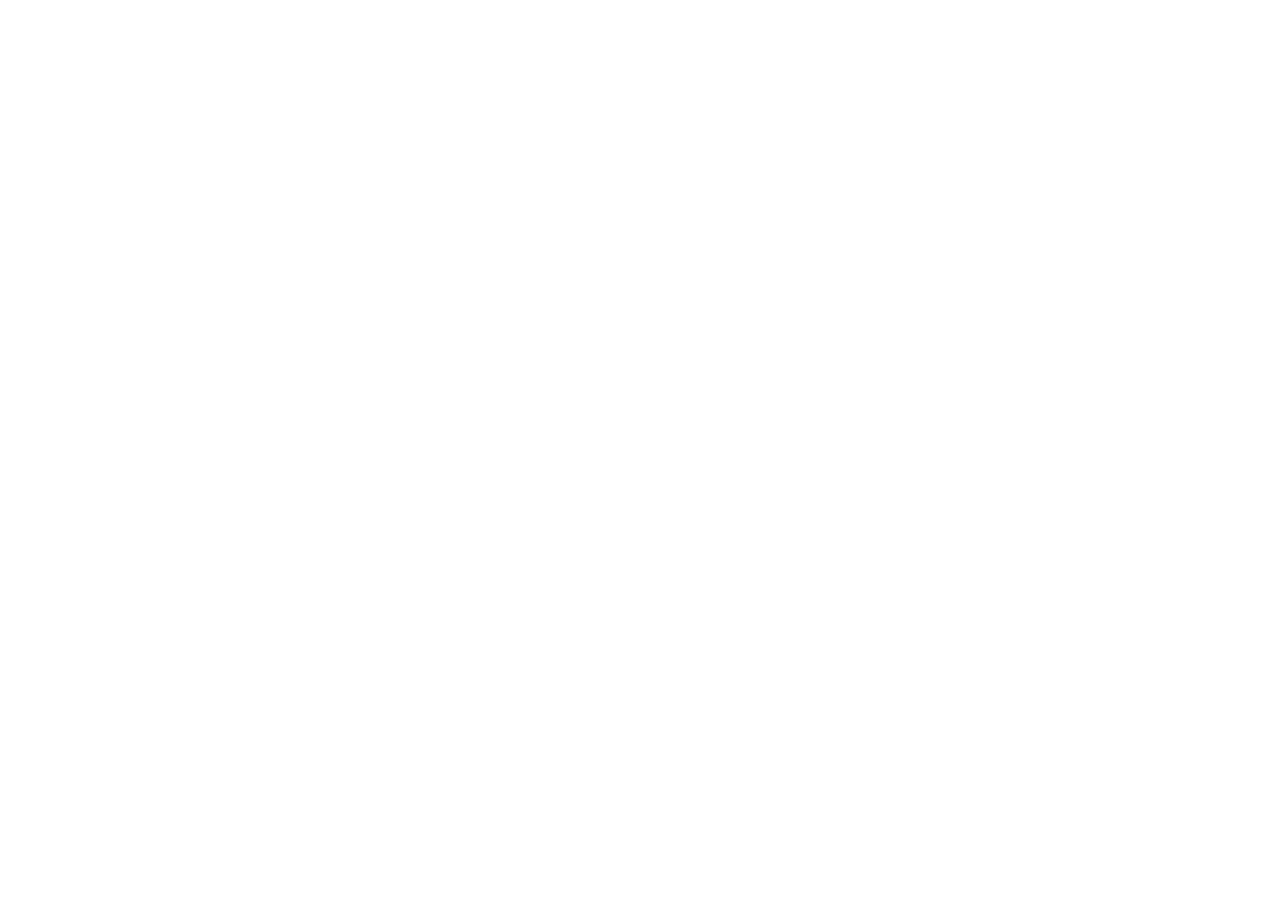
==== pagina/index.html @ 7d1b7ef0 "Primer cambio" ====
<!DOCTYPE html>
<html lang="en">
<head>
    <meta charset="UTF-8">
    <meta name="viewport" content="width=device-width, initial-scale=1.0">
    <title>Pagina</title>
</head>
<body>
    
</body>
</html>
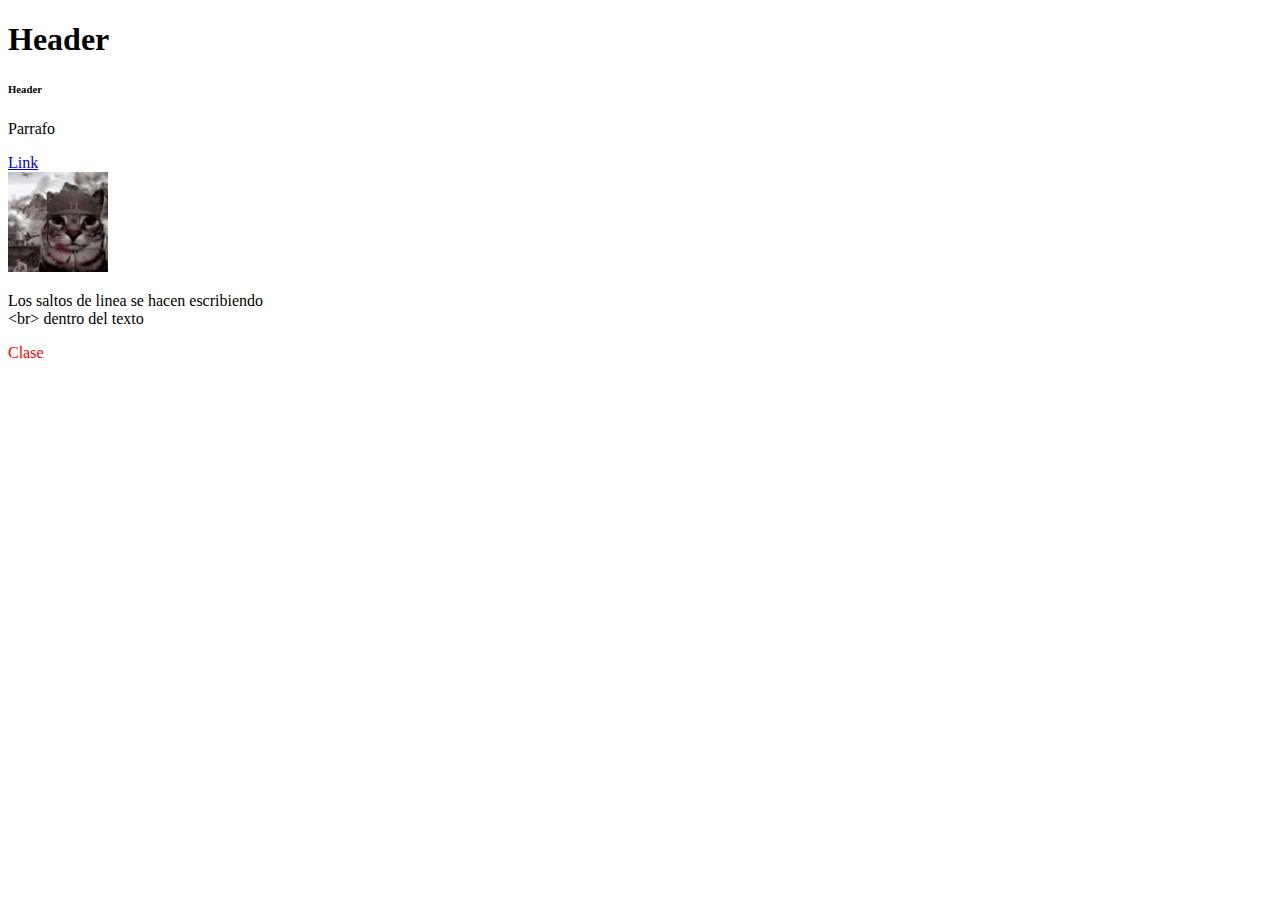
==== commit 6858d290: "Cambios" ====
--- a/pagina/index.html
+++ b/pagina/index.html
@@ -3,9 +3,15 @@
 <head>
     <meta charset="UTF-8">
     <meta name="viewport" content="width=device-width, initial-scale=1.0">
-    <title>Pagina</title>
+    <title>&lt;b&gt;</title>
 </head>
 <body>
-    
+    <h1>Header</h1>
+    <h6>Header</h6>
+    <p>Parrafo</p>
+    <a href="https://www.google.com">Link<br></a>
+    <img src="img/gato.jpg" width="100" height="100" alt="gato">
+    <p>Los saltos de linea se hacen escribiendo <br> &lt;br&gt; dentro del texto  </p>
+    <p style="color:red;">Clase</p>
 </body>
 </html>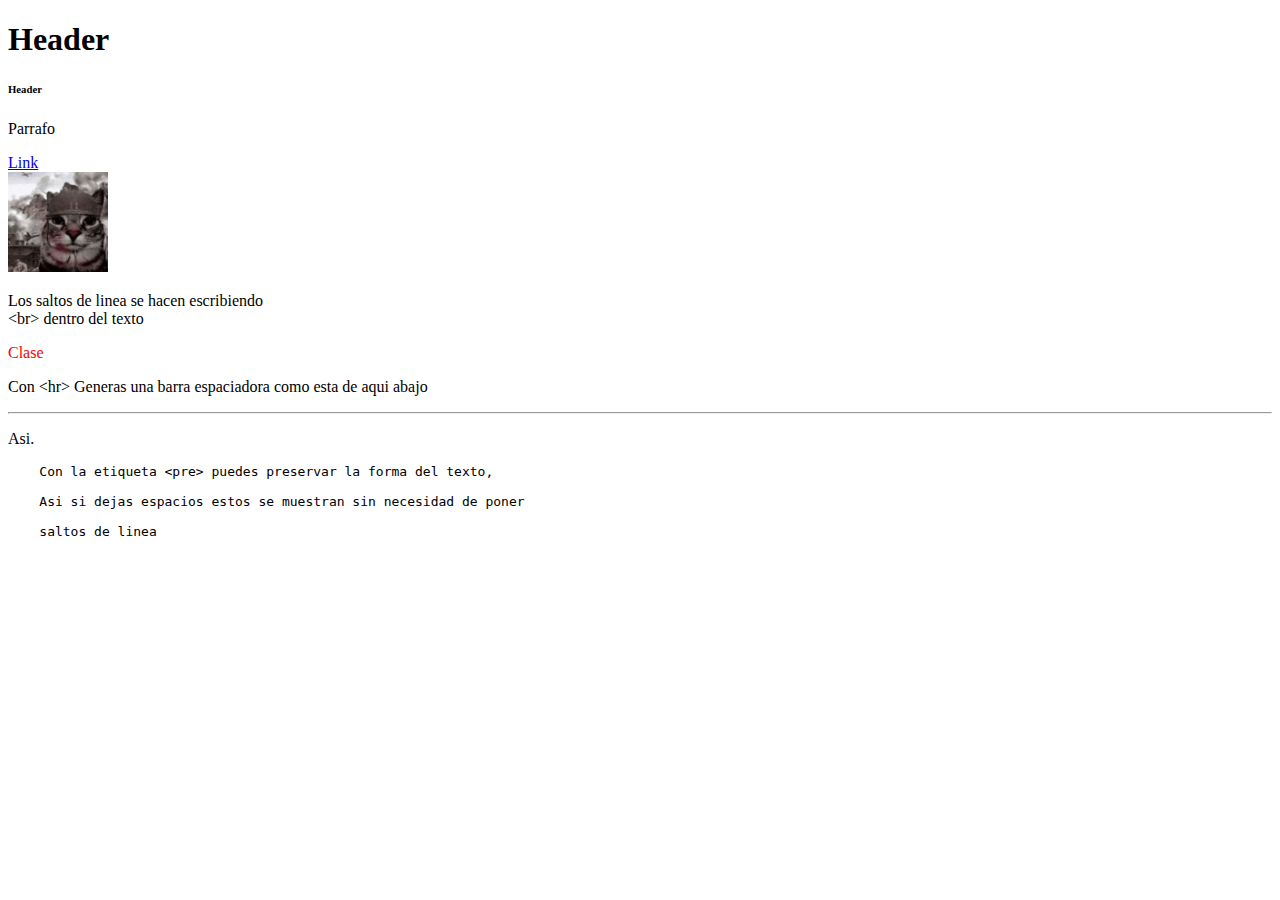
==== commit 05d7b16b: "Mas cambios" ====
--- a/pagina/index.html
+++ b/pagina/index.html
@@ -7,11 +7,22 @@
 </head>
 <body>
     <h1>Header</h1>
+    
     <h6>Header</h6>
     <p>Parrafo</p>
     <a href="https://www.google.com">Link<br></a>
     <img src="img/gato.jpg" width="100" height="100" alt="gato">
     <p>Los saltos de linea se hacen escribiendo <br> &lt;br&gt; dentro del texto  </p>
     <p style="color:red;">Clase</p>
+    <p>Con &lt;hr&gt; Generas una barra espaciadora como esta de aqui abajo</p>
+    <hr>
+    <p>Asi.</p>
+    <pre>
+    Con la etiqueta &lt;pre&gt; puedes preservar la forma del texto,
+        
+    Asi si dejas espacios estos se muestran sin necesidad de poner 
+        
+    saltos de linea
+    </pre>
 </body>
 </html>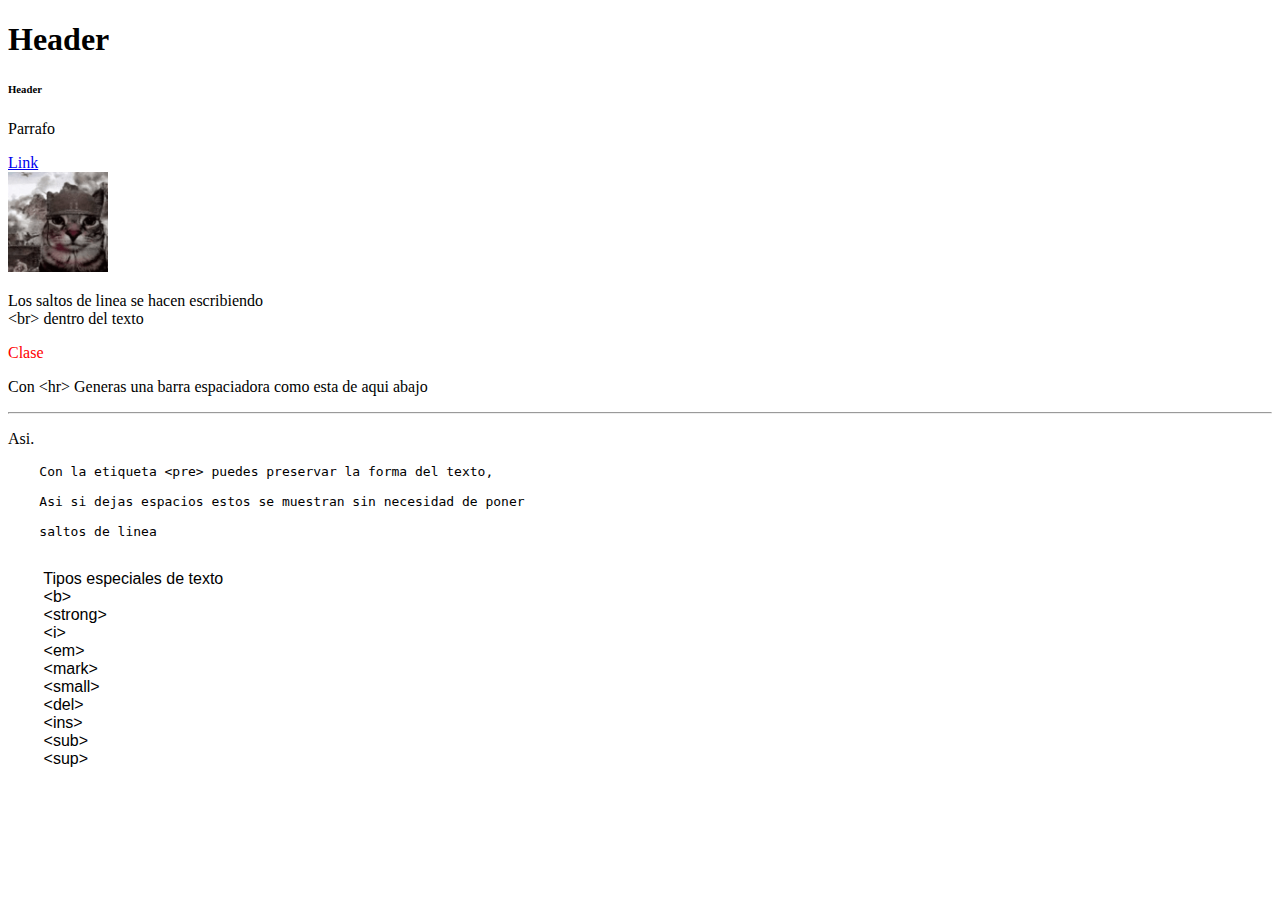
==== commit 87680ec1: "se" ====
--- a/pagina/index.html
+++ b/pagina/index.html
@@ -24,5 +24,20 @@
         
     saltos de linea
     </pre>
+
+    <pre style="font-family: Arial, Helvetica, sans-serif;">
+        Tipos especiales de texto
+        &lt;b&gt;
+        &lt;strong&gt;
+        &lt;i&gt;
+        &lt;em&gt;
+        &lt;mark&gt;
+        &lt;small&gt;
+        &lt;del&gt;
+        &lt;ins&gt;
+        &lt;sub&gt;
+        &lt;sup&gt;
+        
+    </pre>
 </body>
 </html>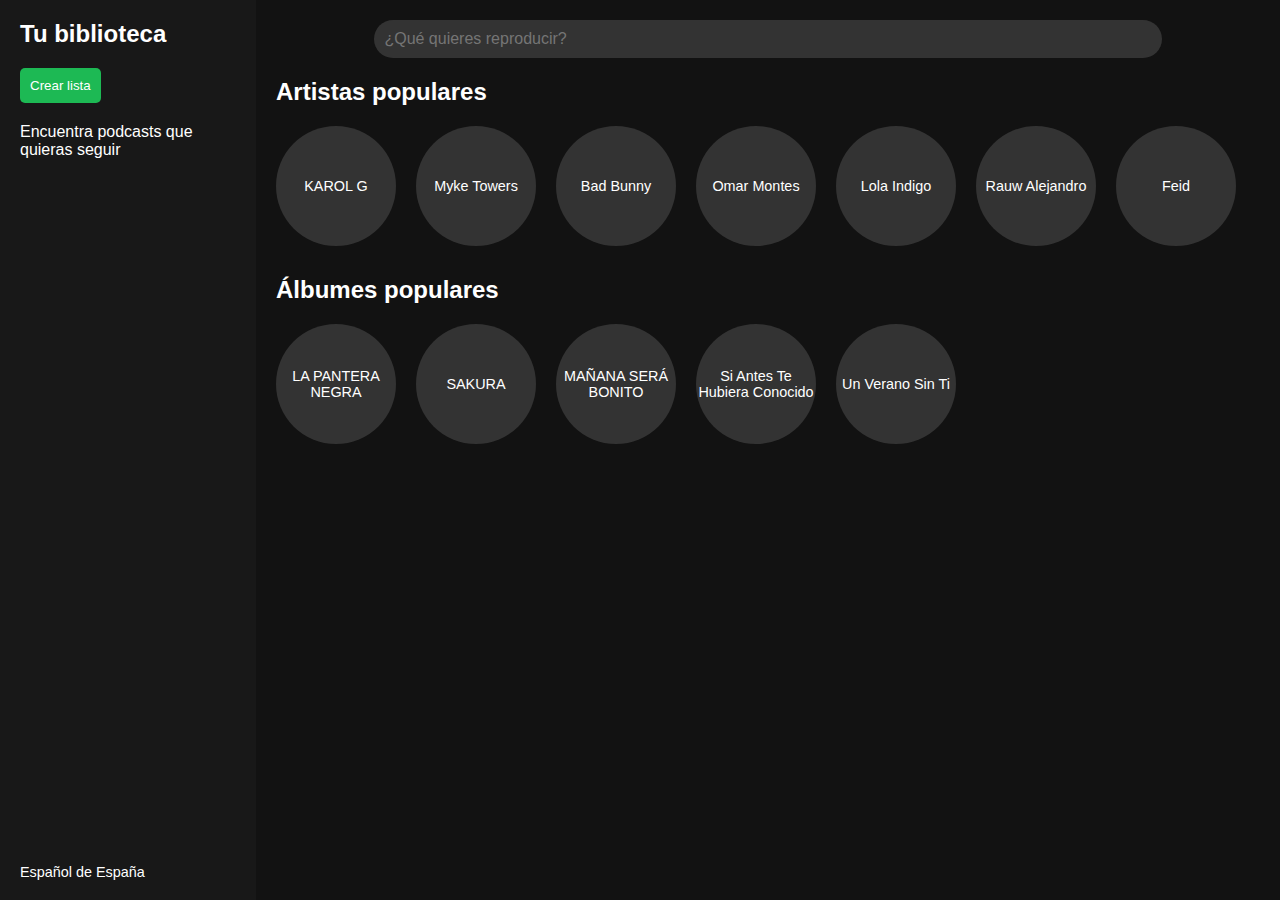
==== commit c8500190: "Cambios" ====
--- a/pagina/index.html
+++ b/pagina/index.html
@@ -1,43 +1,57 @@
 <!DOCTYPE html>
-<html lang="en">
+<html lang="es">
 <head>
     <meta charset="UTF-8">
     <meta name="viewport" content="width=device-width, initial-scale=1.0">
-    <title>&lt;b&gt;</title>
+    <title>Página Responsive Spotify-like</title>
+    <link rel="stylesheet" href="scss.css">
 </head>
 <body>
-    <h1>Header</h1>
-    
-    <h6>Header</h6>
-    <p>Parrafo</p>
-    <a href="https://www.google.com">Link<br></a>
-    <img src="img/gato.jpg" width="100" height="100" alt="gato">
-    <p>Los saltos de linea se hacen escribiendo <br> &lt;br&gt; dentro del texto  </p>
-    <p style="color:red;">Clase</p>
-    <p>Con &lt;hr&gt; Generas una barra espaciadora como esta de aqui abajo</p>
-    <hr>
-    <p>Asi.</p>
-    <pre>
-    Con la etiqueta &lt;pre&gt; puedes preservar la forma del texto,
-        
-    Asi si dejas espacios estos se muestran sin necesidad de poner 
-        
-    saltos de linea
-    </pre>
+    <div class="container">
+        <!-- Barra lateral -->
+        <div class="sidebar">
+            <div class="library">
+                <h2>Tu biblioteca</h2>
+                <button>Crear lista</button>
+                <p>Encuentra podcasts que quieras seguir</p>
+            </div>
+            <div class="language">
+                <p>Español de España</p>
+            </div>
+        </div>
 
-    <pre style="font-family: Arial, Helvetica, sans-serif;">
-        Tipos especiales de texto
-        &lt;b&gt;
-        &lt;strong&gt;
-        &lt;i&gt;
-        &lt;em&gt;
-        &lt;mark&gt;
-        &lt;small&gt;
-        &lt;del&gt;
-        &lt;ins&gt;
-        &lt;sub&gt;
-        &lt;sup&gt;
-        
-    </pre>
+        <!-- Sección principal -->
+        <div class="main-content">
+            <header class="header">
+                <input type="text" placeholder="¿Qué quieres reproducir?" />
+            </header>
+
+            <!-- Artistas populares -->
+            <section class="popular-artists">
+                <h2>Artistas populares</h2>
+                <div class="artist-list">
+                    <div class="artist">KAROL G</div>
+                    <div class="artist">Myke Towers</div>
+                    <div class="artist">Bad Bunny</div>
+                    <div class="artist">Omar Montes</div>
+                    <div class="artist">Lola Indigo</div>
+                    <div class="artist">Rauw Alejandro</div>
+                    <div class="artist">Feid</div>
+                </div>
+            </section>
+
+            <!-- Álbumes populares -->
+            <section class="popular-albums">
+                <h2>Álbumes populares</h2>
+                <div class="album-list">
+                    <div class="album">LA PANTERA NEGRA</div>
+                    <div class="album">SAKURA</div>
+                    <div class="album">MAÑANA SERÁ BONITO</div>
+                    <div class="album">Si Antes Te Hubiera Conocido</div>
+                    <div class="album">Un Verano Sin Ti</div>
+                </div>
+            </section>
+        </div>
+    </div>
 </body>
-</html>+</html>
--- a/pagina/scss.css
+++ b/pagina/scss.css
@@ -0,0 +1,143 @@
+/* Configuración básica */
+* {
+    margin: 0;
+    padding: 0;
+    box-sizing: border-box;
+}
+
+body {
+    font-family: Arial, sans-serif;
+    background-color: #121212;
+    color: white;
+}
+
+/* Contenedor principal */
+.container {
+    display: flex;
+    min-height: 100vh;
+}
+
+/* Barra lateral */
+.sidebar {
+    width: 20%;
+    background-color: #181818;
+    padding: 20px;
+    display: flex;
+    flex-direction: column;
+    justify-content: space-between;
+}
+
+.sidebar h2 {
+    margin-bottom: 20px;
+}
+
+.sidebar button {
+    background-color: #1DB954;
+    color: white;
+    padding: 10px;
+    border: none;
+    cursor: pointer;
+    border-radius: 5px;
+}
+
+.sidebar p {
+    margin-top: 20px;
+}
+
+.language {
+    margin-top: auto;
+    font-size: 0.9em;
+    text-align: left;
+}
+
+/* Sección principal */
+.main-content {
+    flex: 1;
+    padding: 20px;
+}
+
+.header {
+    display: flex;
+    justify-content: center;
+    margin-bottom: 20px;
+}
+
+.header input {
+    width: 80%;
+    padding: 10px;
+    border-radius: 50px;
+    border: none;
+    background-color: #333;
+    color: white;
+    font-size: 1em;
+}
+
+/* Artistas populares */
+.popular-artists, .popular-albums {
+    margin-bottom: 30px;
+}
+
+.popular-artists h2, .popular-albums h2 {
+    margin-bottom: 20px;
+}
+
+.artist-list, .album-list {
+    display: flex;
+    gap: 20px;
+    overflow-x: auto;
+}
+
+.artist, .album {
+    width: 120px;
+    height: 120px;
+    background-color: #333;
+    display: flex;
+    align-items: center;
+    justify-content: center;
+    border-radius: 50%;
+    font-size: 0.9em;
+    text-align: center;
+    cursor: pointer;
+}
+
+/* Responsivo */
+@media (max-width: 768px) {
+    .container {
+        flex-direction: column;
+    }
+
+    .sidebar {
+        width: 100%;
+        padding: 10px;
+    }
+
+    .main-content {
+        padding: 10px;
+    }
+
+    .header input {
+        width: 100%;
+    }
+
+    .artist-list, .album-list {
+        gap: 10px;
+    }
+
+    .artist, .album {
+        width: 80px;
+        height: 80px;
+        font-size: 0.7em;
+    }
+}
+
+@media (max-width: 480px) {
+    .artist, .album {
+        width: 60px;
+        height: 60px;
+        font-size: 0.6em;
+    }
+
+    .header input {
+        font-size: 0.9em;
+    }
+}
